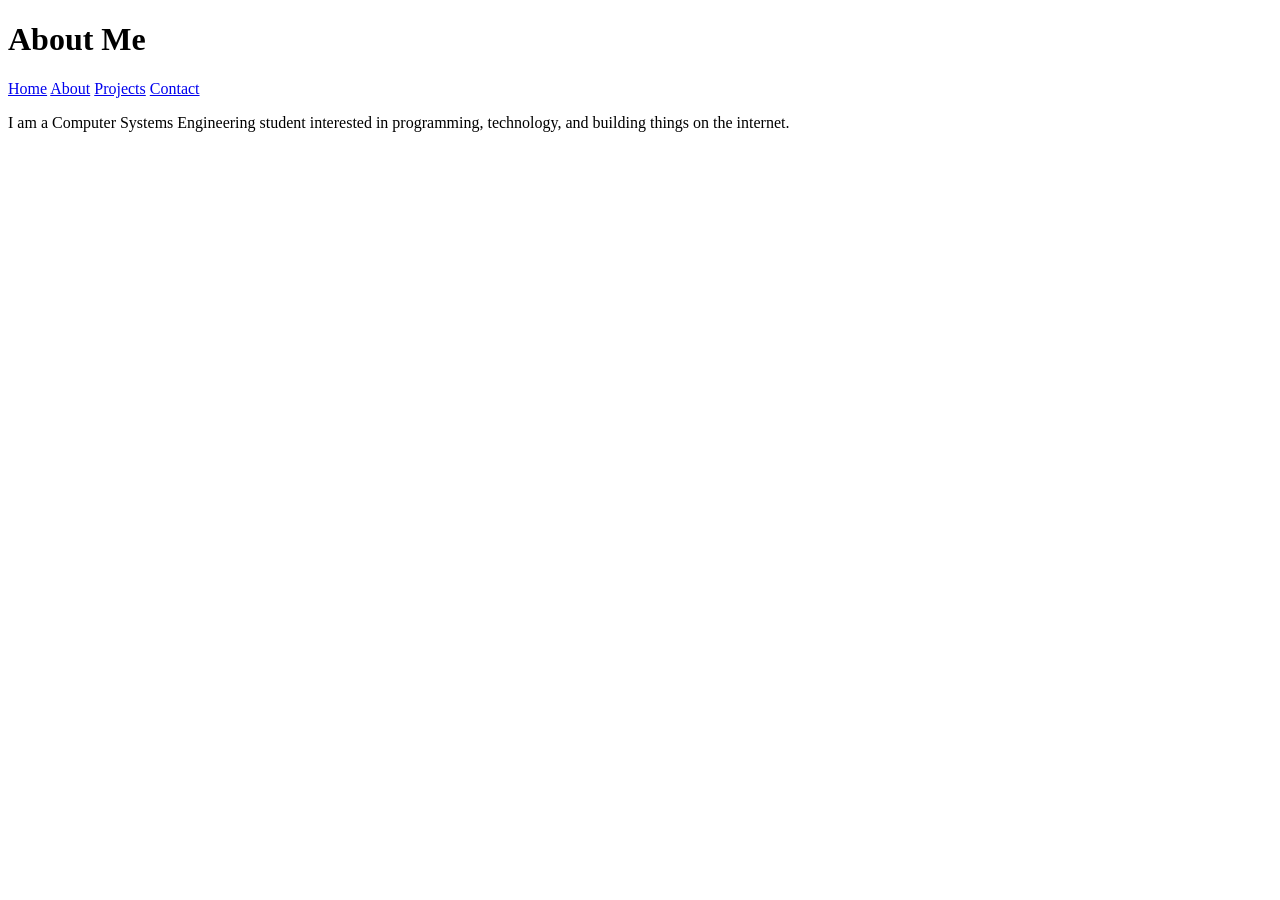
==== about.html @ da6e42f5 "Update about.html" ====
<!DOCTYPE html>
<html>
<head>

<title>About Logan</title>
<link rel="stylesheet" href="style.css">

</head>

<body>

<header>
<h1>About Me</h1>

<nav>
<a href="index.html">Home</a>
<a href="about.html">About</a>
<a href="skills.html">Projects</a>
<a href="contact.html">Contact</a>
</nav>

</header>

<section>

<p>
I am a Computer Systems Engineering student interested in programming,
technology, and building things on the internet.
</p>

</section>

</body>
</html>
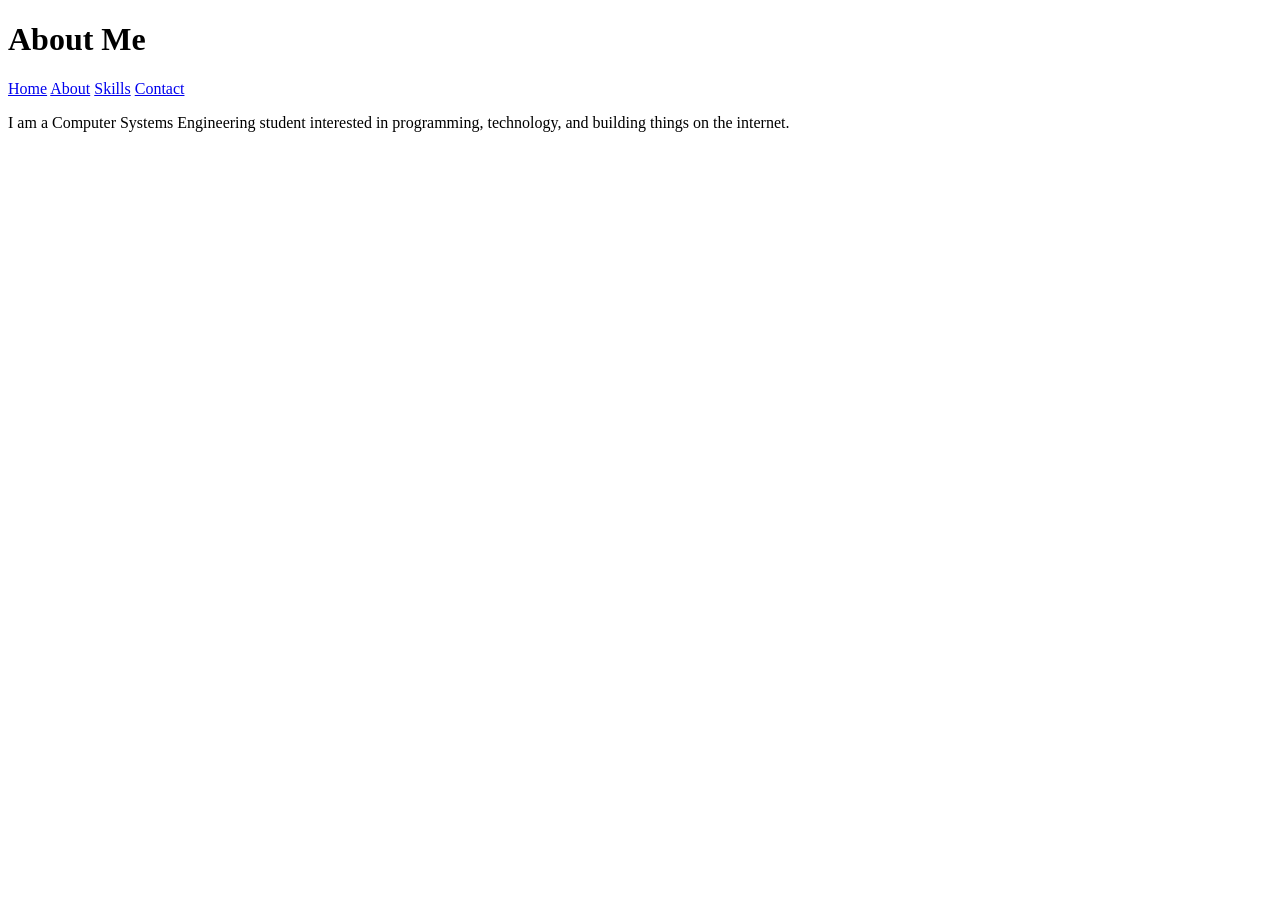
==== commit 6c99916b: "Update about.html" ====
--- a/about.html
+++ b/about.html
@@ -13,9 +13,9 @@
 <h1>About Me</h1>
 
 <nav>
-<a href="index.html">Home</a>
+<a href="home.html">Home</a>
 <a href="about.html">About</a>
-<a href="skills.html">Projects</a>
+<a href="skills.html">Skills</a>
 <a href="contact.html">Contact</a>
 </nav>
 
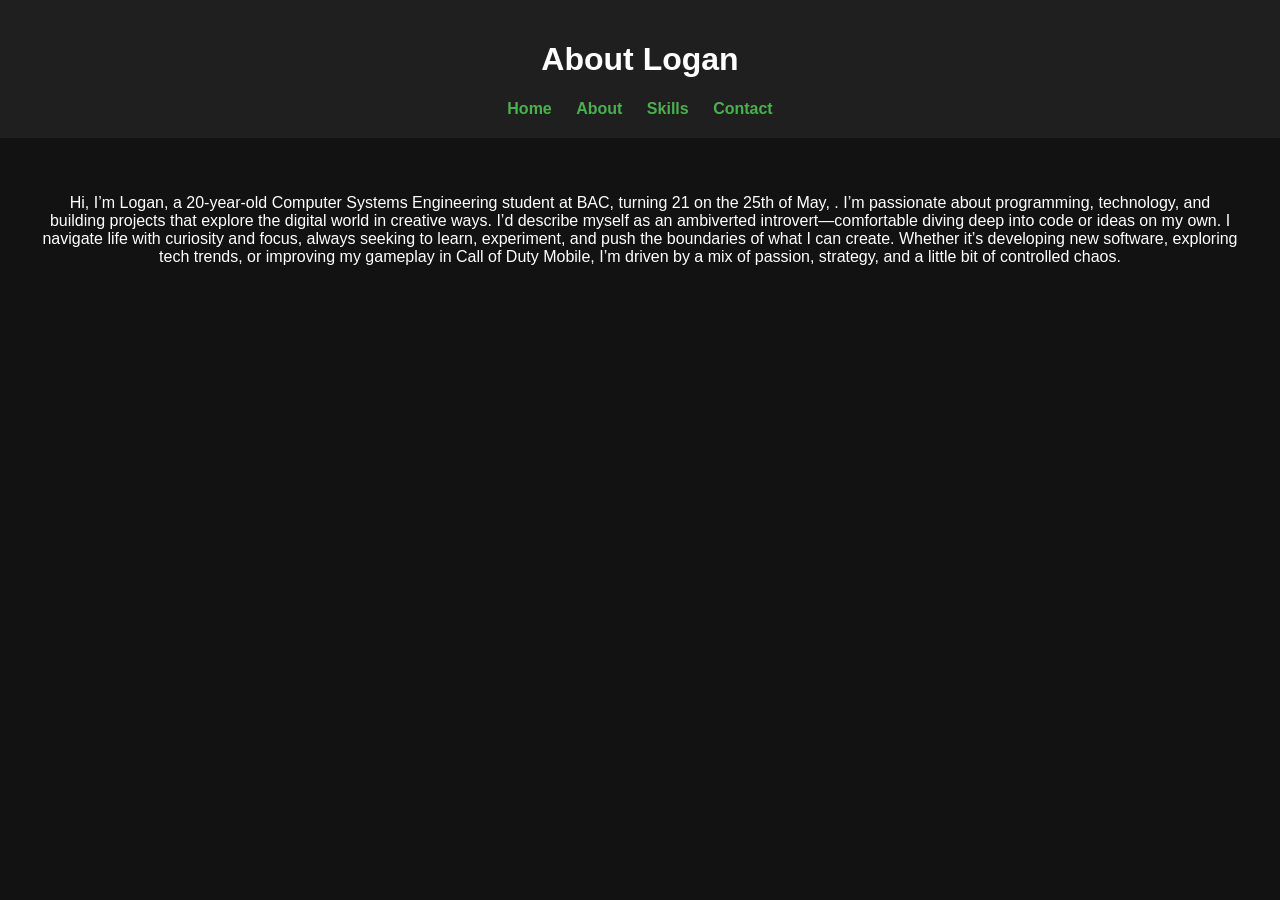
==== commit 5e1f7389: "Update about.html" ====
--- a/about.html
+++ b/about.html
@@ -10,10 +10,10 @@
 <body>
 
 <header>
-<h1>About Me</h1>
+<h1>About Logan</h1>
 
 <nav>
-<a href="home.html">Home</a>
+<a href="index.html">Home</a>
 <a href="about.html">About</a>
 <a href="skills.html">Skills</a>
 <a href="contact.html">Contact</a>
@@ -24,8 +24,14 @@
 <section>
 
 <p>
-I am a Computer Systems Engineering student interested in programming,
-technology, and building things on the internet.
+<p>
+Hi, I’m Logan, a 20-year-old Computer Systems Engineering student at BAC, turning 21 on the 25th of May,
+  . I’m passionate about programming, technology, and building projects that explore the digital world in creative ways.  
+I’d describe myself as an ambiverted introvert—comfortable diving deep into code or ideas on my own.
+I navigate life with curiosity and focus, always seeking to learn, experiment, and push the boundaries of what I can create.
+  Whether it’s developing new software, exploring tech trends, or improving my gameplay in Call of Duty Mobile, 
+  I’m driven by a mix of passion, strategy, and a little bit of controlled chaos.
+</p>
 </p>
 
 </section>
--- a/style.css
+++ b/style.css
@@ -0,0 +1,32 @@
+body{
+font-family: Arial, sans-serif;
+margin:0;
+background:#121212;
+color:white;
+text-align:center;
+}
+
+header{
+background:#1f1f1f;
+padding:20px;
+}
+
+nav a{
+color:#4CAF50;
+margin:10px;
+text-decoration:none;
+font-weight:bold;
+}
+
+nav a:hover{
+color:white;
+}
+
+section{
+padding:40px;
+}
+
+footer{
+background:#1f1f1f;
+padding:10px;
+}
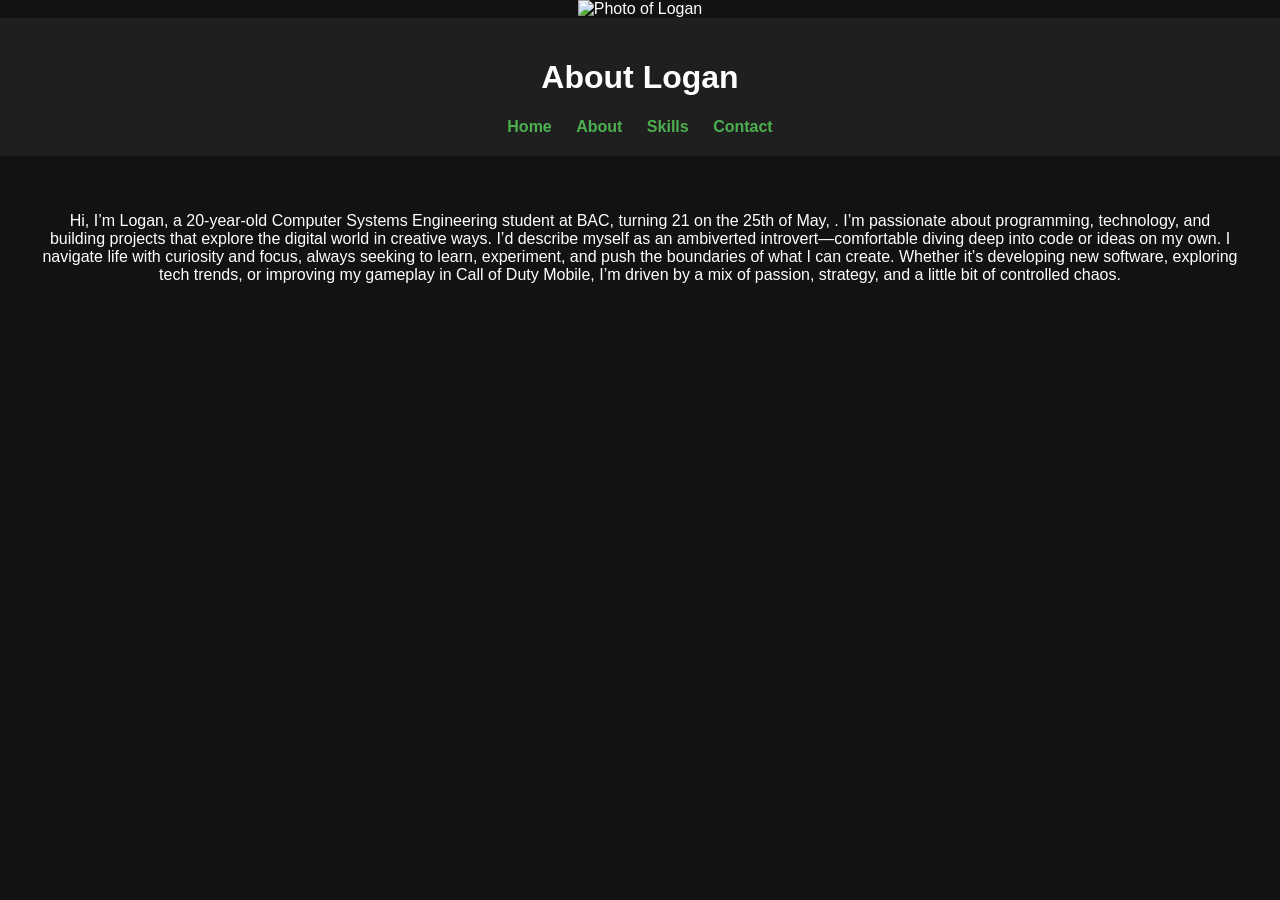
==== commit cd69eeaa: "Update about.html" ====
--- a/about.html
+++ b/about.html
@@ -4,6 +4,8 @@
 
 <title>About Logan</title>
 <link rel="stylesheet" href="style.css">
+<img src="images/logan.jpg" alt="Photo of Logan" width="200">
+  
 
 </head>
 
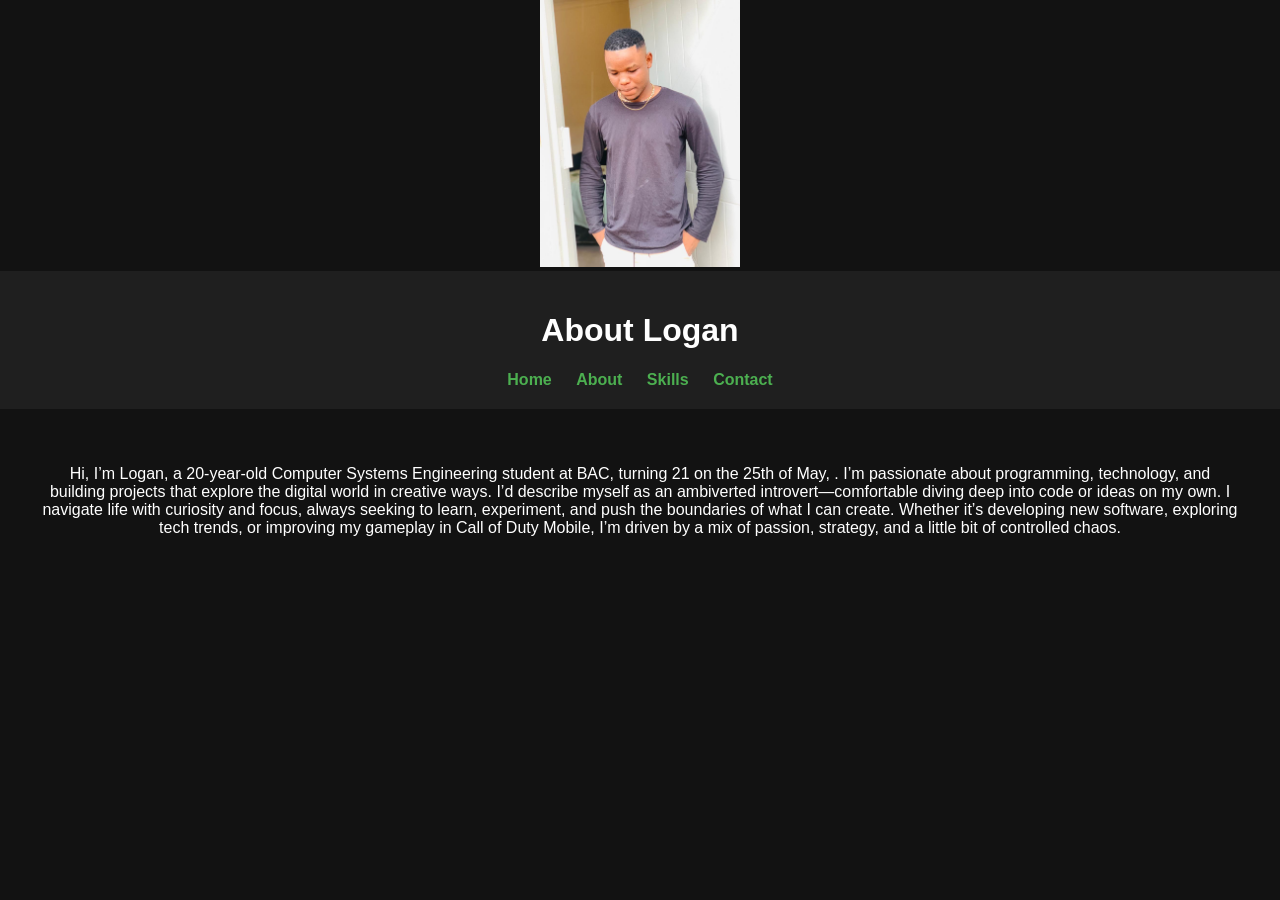
==== commit 08e4654a: "Update about.html" ====
--- a/about.html
+++ b/about.html
@@ -4,7 +4,7 @@
 
 <title>About Logan</title>
 <link rel="stylesheet" href="style.css">
-<img src="images/logan.jpg" alt="Photo of Logan" width="200">
+<img src="Logan.jpeg" alt="Photo of Logan" width="200">
   
 
 </head>
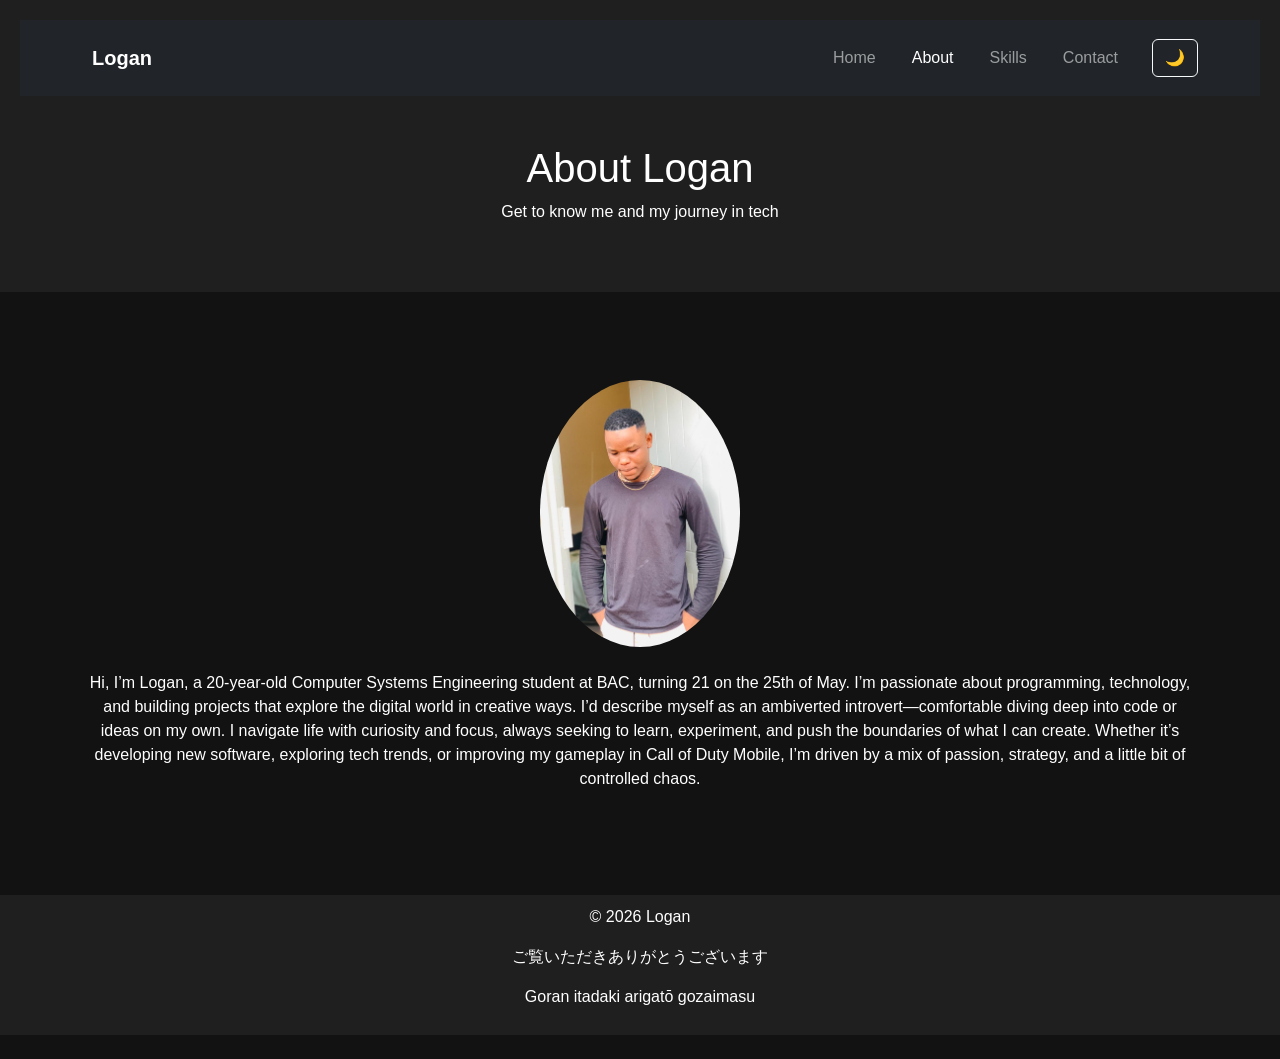
==== commit e12152dc: "Update about.html" ====
--- a/about.html
+++ b/about.html
@@ -1,42 +1,95 @@
 <!DOCTYPE html>
-<html>
+<html lang="en">
+
 <head>
+  <meta charset="UTF-8">
+  <meta name="viewport" content="width=device-width, initial-scale=1.0">
 
-<title>About Logan</title>
-<link rel="stylesheet" href="style.css">
-<img src="Logan.jpeg" alt="Photo of Logan" width="200">
+  <title>About Logan</title>
+
   
-
+  <link href="https://cdn.jsdelivr.net/npm/bootstrap@5.3.0/dist/css/bootstrap.min.css" rel="stylesheet">
+  <link rel="stylesheet" href="style.css">
 </head>
 
 <body>
 
-<header>
-<h1>About Logan</h1>
+  
+  <header>
+    <nav class="navbar navbar-expand-lg navbar-dark bg-dark">
+      <div class="container">
+        
+        <a class="navbar-brand" href="index.html">Logan</a>
 
-<nav>
-<a href="index.html">Home</a>
-<a href="about.html">About</a>
-<a href="skills.html">Skills</a>
-<a href="contact.html">Contact</a>
-</nav>
+        
+        <button class="navbar-toggler" type="button" data-bs-toggle="collapse" data-bs-target="#navbarNav"
+          aria-controls="navbarNav" aria-expanded="false" aria-label="Toggle navigation">
+          <span class="navbar-toggler-icon"></span>
+        </button>
 
-</header>
+      
+        <div class="collapse navbar-collapse" id="navbarNav">
+          <ul class="navbar-nav ms-auto">
+            <li class="nav-item">
+              <a class="nav-link" href="index.html">Home</a>
+            </li>
+            <li class="nav-item">
+              <a class="nav-link active" href="about.html">About</a>
+            </li>
+            <li class="nav-item">
+              <a class="nav-link" href="skills.html">Skills</a>
+            </li>
+            <li class="nav-item">
+              <a class="nav-link" href="contact.html">Contact</a>
+            </li>
+          </ul>
 
-<section>
+          
+          <button id="modeToggle" class="btn btn-outline-light ms-3">🌙</button>
+        </div>
+      </div>
+    </nav>
 
-<p>
-<p>
-Hi, I’m Logan, a 20-year-old Computer Systems Engineering student at BAC, turning 21 on the 25th of May,
-  . I’m passionate about programming, technology, and building projects that explore the digital world in creative ways.  
-I’d describe myself as an ambiverted introvert—comfortable diving deep into code or ideas on my own.
-I navigate life with curiosity and focus, always seeking to learn, experiment, and push the boundaries of what I can create.
-  Whether it’s developing new software, exploring tech trends, or improving my gameplay in Call of Duty Mobile, 
-  I’m driven by a mix of passion, strategy, and a little bit of controlled chaos.
-</p>
-</p>
+    
+    <div class="container text-center my-5">
+      <h1>About Logan</h1>
+      <p>Get to know me and my journey in tech</p>
+    </div>
+  </header>
 
-</section>
+  
+  <section class="container text-center my-5">
+    <img src="Logan.jpeg" alt="Photo of Logan" width="200" class="rounded-circle mb-4">
+
+    <p>
+      Hi, I’m Logan, a 20-year-old Computer Systems Engineering student at BAC, turning 21 on the 25th of May.
+      I’m passionate about programming, technology, and building projects that explore the digital world in creative ways.
+      I’d describe myself as an ambiverted introvert—comfortable diving deep into code or ideas on my own.
+      I navigate life with curiosity and focus, always seeking to learn, experiment, and push the boundaries of what I can create.
+      Whether it’s developing new software, exploring tech trends, or improving my gameplay in Call of Duty Mobile,
+      I’m driven by a mix of passion, strategy, and a little bit of controlled chaos.
+    </p>
+  </section>
+
+
+  <footer class="text-center my-4">
+    <p>© 2026 Logan</p>
+    <p>ご覧いただきありがとうございます</p>
+    <p>Goran itadaki arigatō gozaimasu</p>
+  </footer>
+
+  
+  <script src="https://cdn.jsdelivr.net/npm/bootstrap@5.3.0/dist/js/bootstrap.bundle.min.js"></script>
+
+  
+  <script>
+    const toggleBtn = document.getElementById('modeToggle');
+    toggleBtn.addEventListener('click', () => {
+      document.body.classList.toggle('light-mode');
+      toggleBtn.textContent = document.body.classList.contains('light-mode') ? '☀️' : '🌙';
+    });
+  </script>
 
 </body>
+
 </html>
